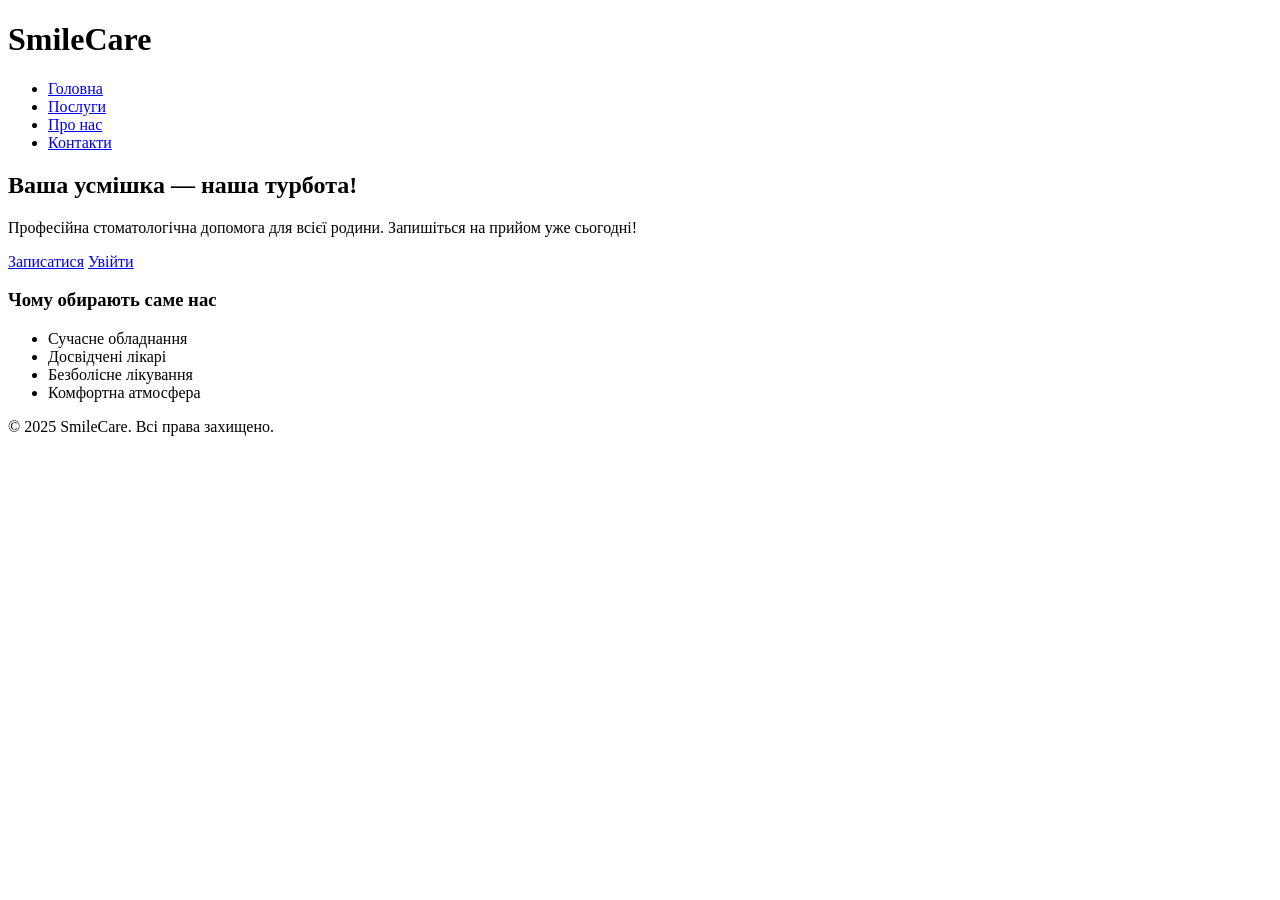
==== index.html @ df2c027c "Update index.html" ====
<!DOCTYPE html>
<html lang="uk">
<head>
    <meta charset="UTF-8">
    <meta name="viewport" content="width=device-width, initial-scale=1.0">
    <title>SmileCare — Стоматологічна клініка</title>
    <link rel="stylesheet" href="home.css">
</head>
<body>
    <header>
        <h1>SmileCare</h1>
        <nav>
            <ul class="nav-menu">
                <li><a href="#" class="active">Головна</a></li>
                <li><a href="#">Послуги</a></li>
                <li><a href="#">Про нас</a></li>
                <li><a href="#">Контакти</a></li>
            </ul>
        </nav>
    </header>

    <main>
        <section class="hero">
            <h2>Ваша усмішка — наша турбота!</h2>
            <p>Професійна стоматологічна допомога для всієї родини.  
               Запишіться на прийом уже сьогодні!</p>
            <div class="buttons">
                <a href="#" class="btn primary">Записатися</a>
                <a href="#" class="btn secondary">Увійти</a>
            </div>
        </section>

        <section class="about">
            <h3>Чому обирають саме нас</h3>
            <ul>
                <li>Сучасне обладнання</li>
                <li>Досвідчені лікарі</li>
                <li>Безболісне лікування</li>
                <li>Комфортна атмосфера</li>
            </ul>
        </section>
    </main>

    <footer>
        <p>&copy; 2025 SmileCare. Всі права захищено.</p>
    </footer>
</body>
</html>
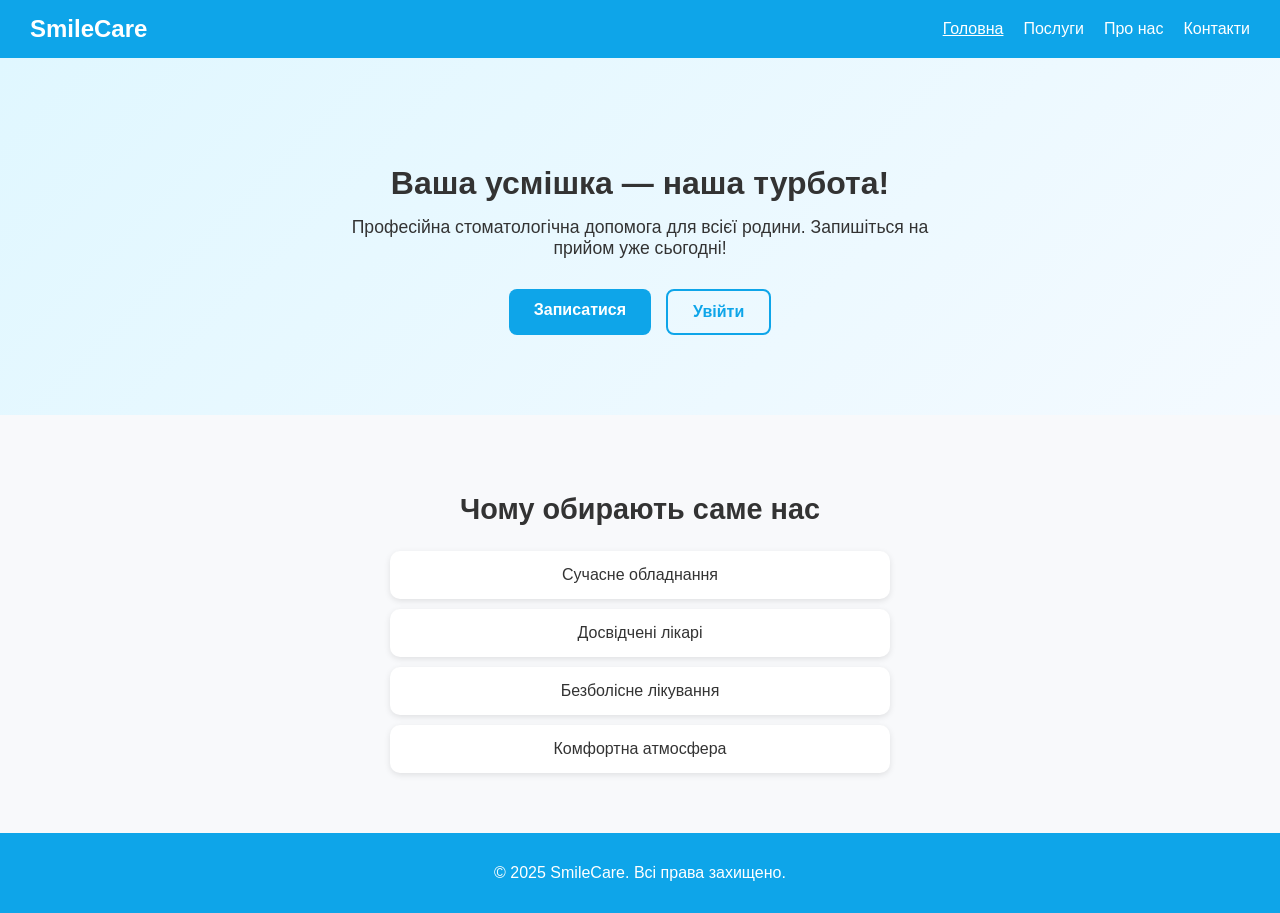
==== commit 3c2eeb48: "Update index.html Add index.html" ====
--- a/index.html
+++ b/index.html
@@ -4,7 +4,7 @@
     <meta charset="UTF-8">
     <meta name="viewport" content="width=device-width, initial-scale=1.0">
     <title>SmileCare — Стоматологічна клініка</title>
-    <link rel="stylesheet" href="home.css">
+    <link rel="stylesheet" href="css/home.css">
 </head>
 <body>
     <header>
--- a/css/home.css
+++ b/css/home.css
@@ -0,0 +1,153 @@
+/* Базові стилі */
+body {
+    margin: 0;
+    font-family: "Segoe UI", Arial, sans-serif;
+    color: #333;
+    background-color: #f8f9fb;
+}
+
+header {
+    background-color: #0ea5e9;
+    color: white;
+    display: flex;
+    justify-content: space-between;
+    align-items: center;
+    padding: 15px 30px;
+}
+
+header h1 {
+    margin: 0;
+    font-size: 1.5em;
+}
+
+.nav-menu {
+    list-style: none;
+    display: flex;
+    gap: 20px;
+    margin: 0;
+    padding: 0;
+}
+
+.nav-menu a {
+    color: white;
+    text-decoration: none;
+    font-weight: 500;
+}
+
+.nav-menu a:hover,
+.nav-menu a.active {
+    text-decoration: underline;
+}
+
+/* Герой-секція */
+.hero {
+    text-align: center;
+    padding: 80px 20px;
+    background: linear-gradient(135deg, #e0f7ff, #f4faff);
+}
+
+.hero h2 {
+    font-size: 2em;
+    margin-bottom: 15px;
+}
+
+.hero p {
+    font-size: 1.1em;
+    max-width: 600px;
+    margin: 0 auto 30px;
+}
+
+.buttons {
+    display: flex;
+    justify-content: center;
+    gap: 15px;
+}
+
+.btn {
+    padding: 12px 25px;
+    border-radius: 8px;
+    text-decoration: none;
+    font-weight: bold;
+    transition: 0.3s;
+}
+
+.btn.primary {
+    background-color: #0ea5e9;
+    color: white;
+}
+
+.btn.primary:hover {
+    background-color: #0284c7;
+}
+
+.btn.secondary {
+    border: 2px solid #0ea5e9;
+    color: #0ea5e9;
+}
+
+.btn.secondary:hover {
+    background-color: #0ea5e9;
+    color: white;
+}
+
+/* Секція "Про нас" */
+.about {
+    padding: 50px 20px;
+    text-align: center;
+}
+
+.about h3 {
+    font-size: 1.8em;
+    margin-bottom: 25px;
+}
+
+.about ul {
+    list-style: none;
+    padding: 0;
+    max-width: 500px;
+    margin: 0 auto;
+}
+
+.about li {
+    background: white;
+    margin: 10px 0;
+    padding: 15px;
+    border-radius: 10px;
+    box-shadow: 0 2px 6px rgba(0,0,0,0.1);
+}
+
+/* Footer */
+footer {
+    text-align: center;
+    padding: 15px;
+    background-color: #0ea5e9;
+    color: white;
+}
+
+@media (max-width: 600px) {
+    header {
+        flex-direction: column;
+        gap: 10px;
+        text-align: center;
+    }
+
+    .nav-menu {
+        flex-direction: column;
+        gap: 10px;
+    }
+
+    .hero h2 {
+        font-size: 1.6em;
+    }
+
+    .btn {
+        width: 100%;
+        max-width: 200px;
+    }
+
+    .buttons {
+        flex-direction: column;
+        align-items: center;
+    }
+}
+
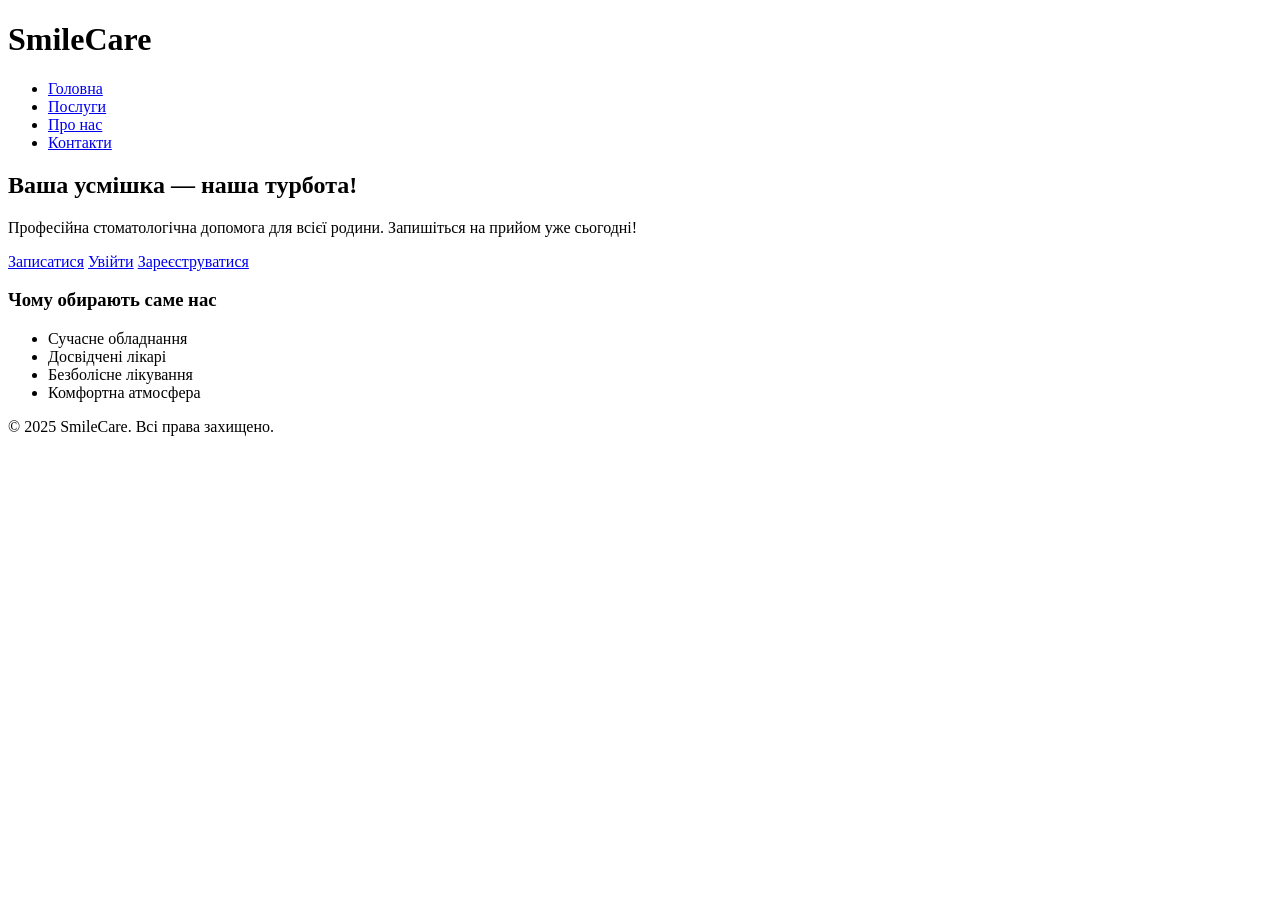
==== commit 02bd3d23: "Update index.html Добавила ще кнопку реєстрації" ====
--- a/index.html
+++ b/index.html
@@ -4,7 +4,7 @@
     <meta charset="UTF-8">
     <meta name="viewport" content="width=device-width, initial-scale=1.0">
     <title>SmileCare — Стоматологічна клініка</title>
-    <link rel="stylesheet" href="css/home.css">
+    <link rel="stylesheet" href="home.css">
 </head>
 <body>
     <header>
@@ -27,6 +27,7 @@
             <div class="buttons">
                 <a href="#" class="btn primary">Записатися</a>
                 <a href="#" class="btn secondary">Увійти</a>
+                <a href="#" class="btn the_third">Зареєструватися</a>
             </div>
         </section>
 
@@ -46,4 +47,3 @@
     </footer>
 </body>
 </html>
-
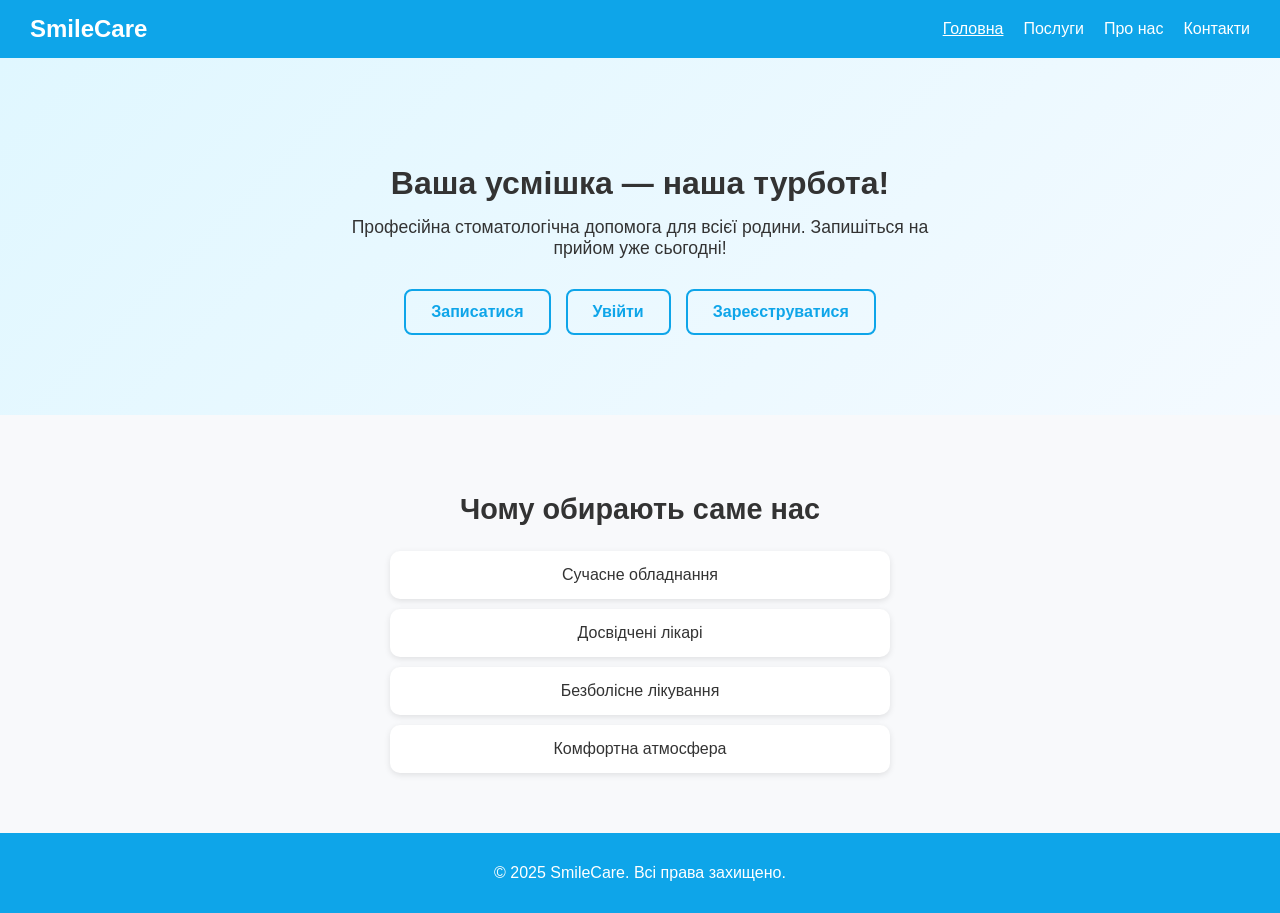
==== commit 8c8cd618: "Update index.html" ====
--- a/index.html
+++ b/index.html
@@ -1,49 +1,50 @@
-<!DOCTYPE html>
-<html lang="uk">
-<head>
-    <meta charset="UTF-8">
-    <meta name="viewport" content="width=device-width, initial-scale=1.0">
-    <title>SmileCare — Стоматологічна клініка</title>
-    <link rel="stylesheet" href="home.css">
-</head>
-<body>
-    <header>
-        <h1>SmileCare</h1>
-        <nav>
-            <ul class="nav-menu">
-                <li><a href="#" class="active">Головна</a></li>
-                <li><a href="#">Послуги</a></li>
-                <li><a href="#">Про нас</a></li>
-                <li><a href="#">Контакти</a></li>
-            </ul>
-        </nav>
-    </header>
-
-    <main>
-        <section class="hero">
-            <h2>Ваша усмішка — наша турбота!</h2>
-            <p>Професійна стоматологічна допомога для всієї родини.  
-               Запишіться на прийом уже сьогодні!</p>
-            <div class="buttons">
-                <a href="#" class="btn primary">Записатися</a>
-                <a href="#" class="btn secondary">Увійти</a>
-                <a href="#" class="btn the_third">Зареєструватися</a>
-            </div>
-        </section>
-
-        <section class="about">
-            <h3>Чому обирають саме нас</h3>
-            <ul>
-                <li>Сучасне обладнання</li>
-                <li>Досвідчені лікарі</li>
-                <li>Безболісне лікування</li>
-                <li>Комфортна атмосфера</li>
-            </ul>
-        </section>
-    </main>
-
-    <footer>
-        <p>&copy; 2025 SmileCare. Всі права захищено.</p>
-    </footer>
-</body>
-</html>
+<!DOCTYPE html>
+<html lang="uk">
+<head>
+    <meta charset="UTF-8">
+    <meta name="viewport" content="width=device-width, initial-scale=1.0">
+    <title>SmileCare — Стоматологічна клініка</title>
+    <link rel="stylesheet" href="home.css">
+</head>
+<body>
+    <header>
+        <h1>SmileCare</h1>
+        <nav>
+            <ul class="nav-menu">
+                <li><a href="index.html" class="active">Головна</a></li>
+                <li><a href="#">Послуги</a></li>
+                <li><a href="#">Про нас</a></li>
+                <li><a href="#">Контакти</a></li>
+            </ul>
+        </nav>
+    </header>
+
+    <main>
+        <section class="hero">
+            <h2>Ваша усмішка — наша турбота!</h2>
+            <p>Професійна стоматологічна допомога для всієї родини.  
+               Запишіться на прийом уже сьогодні!</p>
+            <div class="buttons">
+                <a href="contact.html" class="btn primary">Записатися</a>
+                <a href="#" class="btn secondary">Увійти</a>
+                <a href="#" class="btn the_third">Зареєструватися</a>
+            </div>
+        </section>
+
+        <section class="about">
+            <h3>Чому обирають саме нас</h3>
+            <ul>
+                <li>Сучасне обладнання</li>
+                <li>Досвідчені лікарі</li>
+                <li>Безболісне лікування</li>
+                <li>Комфортна атмосфера</li>
+            </ul>
+        </section>
+    </main>
+
+    <footer>
+        <p>&copy; 2025 SmileCare. Всі права захищено.</p>
+    </footer>
+</body>
+
+</html>
--- a/home.css
+++ b/home.css
@@ -0,0 +1,164 @@
+/* Базові стилі */
+body {
+    margin: 0;
+    font-family: "Segoe UI", Arial, sans-serif;
+    color: #333;
+    background-color: #f8f9fb;
+}
+
+header {
+    background-color: #0ea5e9;
+    color: white;
+    display: flex;
+    justify-content: space-between;
+    align-items: center;
+    padding: 15px 30px;
+}
+
+header h1 {
+    margin: 0;
+    font-size: 1.5em;
+}
+
+.nav-menu {
+    list-style: none;
+    display: flex;
+    gap: 20px;
+    margin: 0;
+    padding: 0;
+}
+
+.nav-menu a {
+    color: white;
+    text-decoration: none;
+    font-weight: 500;
+}
+
+.nav-menu a:hover,
+.nav-menu a.active {
+    text-decoration: underline;
+}
+
+/* Герой-секція */
+.hero {
+    text-align: center;
+    padding: 80px 20px;
+    background: linear-gradient(135deg, #e0f7ff, #f4faff);
+}
+
+.hero h2 {
+    font-size: 2em;
+    margin-bottom: 15px;
+}
+
+.hero p {
+    font-size: 1.1em;
+    max-width: 600px;
+    margin: 0 auto 30px;
+}
+
+.buttons {
+    display: flex;
+    justify-content: center;
+    gap: 15px;
+}
+
+.btn {
+    padding: 12px 25px;
+    border-radius: 8px;
+    text-decoration: none;
+    font-weight: bold;
+    transition: 0.3s;
+}
+
+.btn.primary {
+    border: 2px solid #0ea5e9;
+    color: #0ea5e9;
+}
+
+.btn.primary:hover {
+    background-color: #0ea5e9;
+    color: white;
+}
+
+.btn.secondary {
+    border: 2px solid #0ea5e9;
+    color: #0ea5e9;
+}
+
+.btn.secondary:hover {
+    background-color: #0ea5e9;
+    color: white;
+}
+
+.btn.the_third {
+    border: 2px solid #0ea5e9;
+    color: #0ea5e9;
+}
+
+.btn.the_third:hover {
+    background-color: #0ea5e9;
+    color: white;
+}
+
+/* Секція "Про нас" */
+.about {
+    padding: 50px 20px;
+    text-align: center;
+}
+
+.about h3 {
+    font-size: 1.8em;
+    margin-bottom: 25px;
+}
+
+.about ul {
+    list-style: none;
+    padding: 0;
+    max-width: 500px;
+    margin: 0 auto;
+}
+
+.about li {
+    background: white;
+    margin: 10px 0;
+    padding: 15px;
+    border-radius: 10px;
+    box-shadow: 0 2px 6px rgba(0,0,0,0.1);
+}
+
+/* Footer */
+footer {
+    text-align: center;
+    padding: 15px;
+    background-color: #0ea5e9;
+    color: white;
+}
+
+/* 📱 Адаптивність */
+@media (max-width: 600px) {
+    header {
+        flex-direction: column;
+        gap: 10px;
+        text-align: center;
+    }
+
+    .nav-menu {
+        flex-direction: column;
+        gap: 10px;
+    }
+
+    .hero h2 {
+        font-size: 1.6em;
+    }
+
+    .btn {
+        width: 100%;
+        max-width: 200px;
+    }
+
+    .buttons {
+        flex-direction: column;
+        align-items: center;
+    }
+}
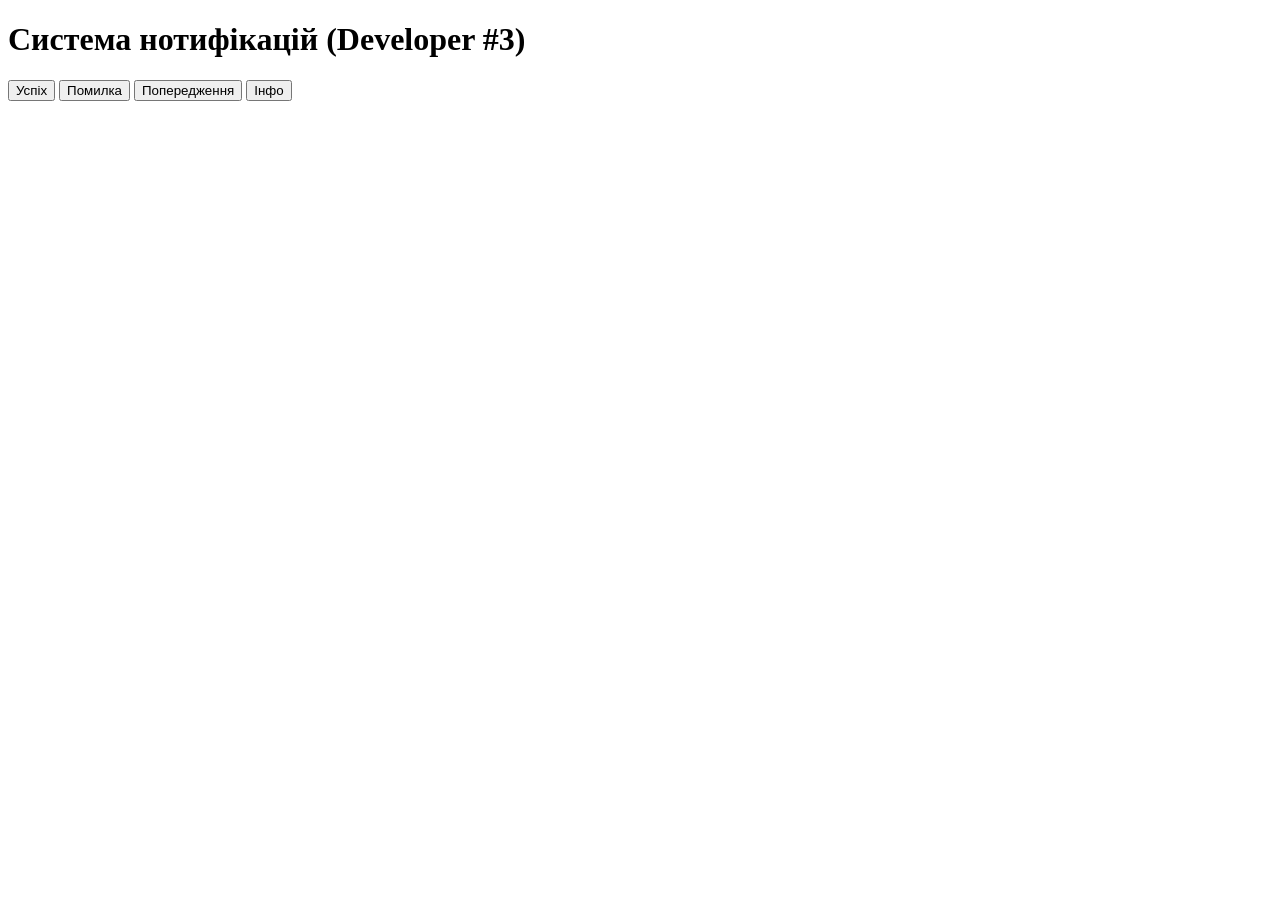
==== commit e0ad3a69: "Add files via upload" ====
--- a/index.html
+++ b/index.html
@@ -1,50 +1,18 @@
 <!DOCTYPE html>
 <html lang="uk">
 <head>
-    <meta charset="UTF-8">
-    <meta name="viewport" content="width=device-width, initial-scale=1.0">
-    <title>SmileCare — Стоматологічна клініка</title>
-    <link rel="stylesheet" href="home.css">
+  <meta charset="UTF-8">
+  <title>Система нотифікацій</title>
+  <link rel="stylesheet" href="css/notifications.css">
 </head>
 <body>
-    <header>
-        <h1>SmileCare</h1>
-        <nav>
-            <ul class="nav-menu">
-                <li><a href="index.html" class="active">Головна</a></li>
-                <li><a href="#">Послуги</a></li>
-                <li><a href="#">Про нас</a></li>
-                <li><a href="#">Контакти</a></li>
-            </ul>
-        </nav>
-    </header>
+  <h1>Система нотифікацій (Developer #3)</h1>
 
-    <main>
-        <section class="hero">
-            <h2>Ваша усмішка — наша турбота!</h2>
-            <p>Професійна стоматологічна допомога для всієї родини.  
-               Запишіться на прийом уже сьогодні!</p>
-            <div class="buttons">
-                <a href="contact.html" class="btn primary">Записатися</a>
-                <a href="#" class="btn secondary">Увійти</a>
-                <a href="#" class="btn the_third">Зареєструватися</a>
-            </div>
-        </section>
+  <button onclick="showToast('Успішно!', 'success')">Успіх</button>
+  <button onclick="showToast('Помилка!', 'error')">Помилка</button>
+  <button onclick="showToast('Попередження!', 'warning')">Попередження</button>
+  <button onclick="showToast('Інформаційне повідомлення', 'info')">Інфо</button>
 
-        <section class="about">
-            <h3>Чому обирають саме нас</h3>
-            <ul>
-                <li>Сучасне обладнання</li>
-                <li>Досвідчені лікарі</li>
-                <li>Безболісне лікування</li>
-                <li>Комфортна атмосфера</li>
-            </ul>
-        </section>
-    </main>
-
-    <footer>
-        <p>&copy; 2025 SmileCare. Всі права захищено.</p>
-    </footer>
+  <script src="js/notifications.js"></script>
 </body>
-
 </html>
--- a/css/notifications.css
+++ b/css/notifications.css
@@ -0,0 +1,43 @@
+.toast-container {
+  position: fixed;
+  top: 20px;
+  right: 20px;
+  display: flex;
+  flex-direction: column;
+  gap: 10px;
+  z-index: 9999;
+}
+
+.toast {
+  font-family: "Segoe UI", Arial, sans-serif;
+  position: relative;
+  padding: 10px 20px;
+  border-radius: 8px;
+  color: #fff;
+  min-width: 200px;
+  box-shadow: 0 2px 10px rgba(0,0,0,0.3);
+  animation: fadeIn 0.3s ease;
+}
+
+.toast-success { background-color: #4caf50; }
+.toast-error { background-color: #f44336; }
+.toast-warning { background-color: #ff9800; }
+.toast-info { background-color: #2196f3; }
+
+.toast-close {
+  position: absolute;
+  top: 5px;
+  right: 10px;
+  cursor: pointer;
+  font-weight: bold;
+}
+
+.toast.hide {
+  opacity: 0;
+  transition: opacity 0.5s ease;
+}
+
+@keyframes fadeIn {
+  from { opacity: 0; transform: translateY(-10px); }
+  to { opacity: 1; transform: translateY(0); }
+}
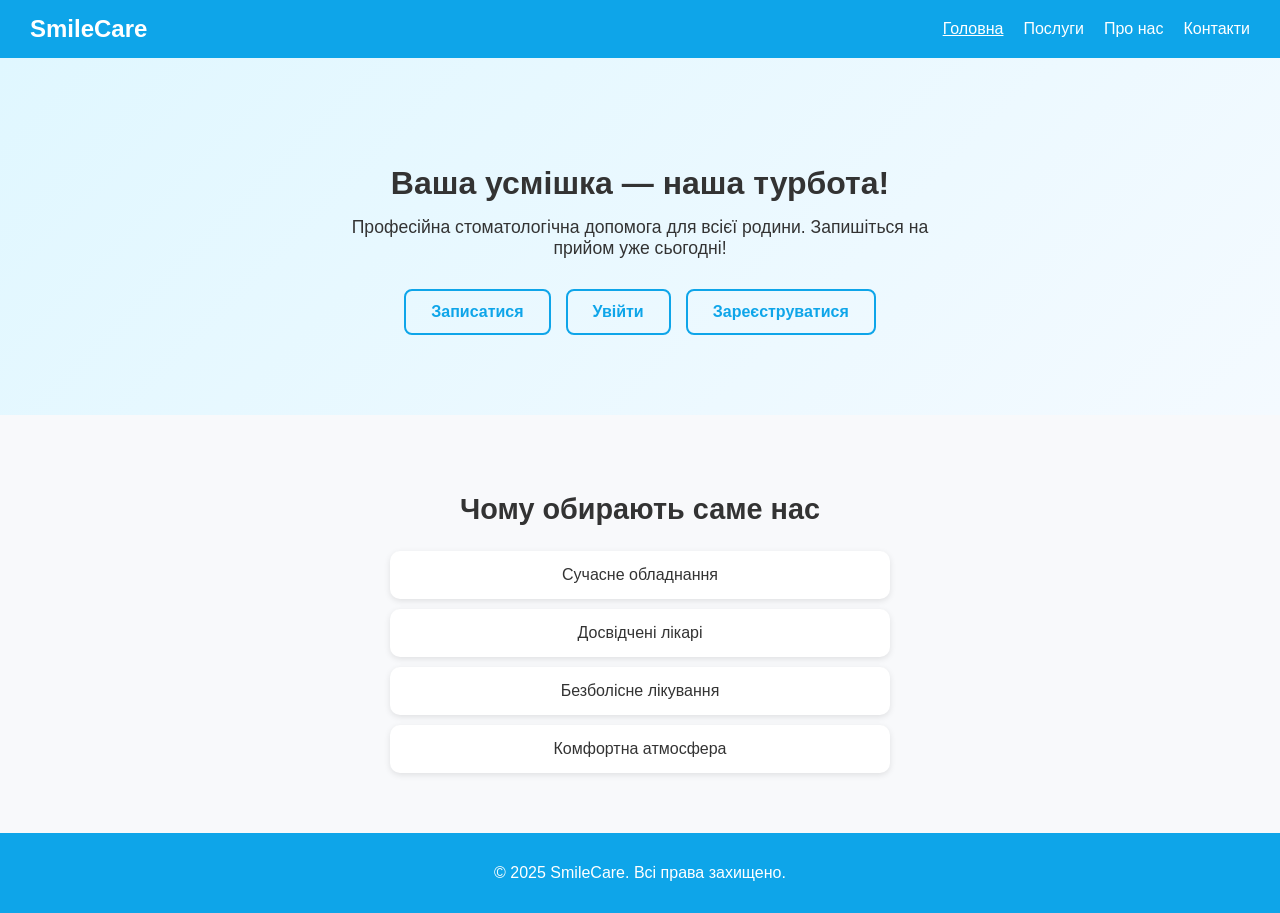
==== commit b62a0fb5: "Merge 8c8cd618dd4d4ee6da6a97595b148b269b756549 into 3ca8b72f4c2ba161ff040afab39ce52ea7456264" ====
--- a/index.html
+++ b/index.html
@@ -1,18 +1,50 @@
 <!DOCTYPE html>
 <html lang="uk">
 <head>
-  <meta charset="UTF-8">
-  <title>Система нотифікацій</title>
-  <link rel="stylesheet" href="css/notifications.css">
+    <meta charset="UTF-8">
+    <meta name="viewport" content="width=device-width, initial-scale=1.0">
+    <title>SmileCare — Стоматологічна клініка</title>
+    <link rel="stylesheet" href="home.css">
 </head>
 <body>
-  <h1>Система нотифікацій (Developer #3)</h1>
+    <header>
+        <h1>SmileCare</h1>
+        <nav>
+            <ul class="nav-menu">
+                <li><a href="index.html" class="active">Головна</a></li>
+                <li><a href="#">Послуги</a></li>
+                <li><a href="#">Про нас</a></li>
+                <li><a href="#">Контакти</a></li>
+            </ul>
+        </nav>
+    </header>
 
-  <button onclick="showToast('Успішно!', 'success')">Успіх</button>
-  <button onclick="showToast('Помилка!', 'error')">Помилка</button>
-  <button onclick="showToast('Попередження!', 'warning')">Попередження</button>
-  <button onclick="showToast('Інформаційне повідомлення', 'info')">Інфо</button>
+    <main>
+        <section class="hero">
+            <h2>Ваша усмішка — наша турбота!</h2>
+            <p>Професійна стоматологічна допомога для всієї родини.  
+               Запишіться на прийом уже сьогодні!</p>
+            <div class="buttons">
+                <a href="contact.html" class="btn primary">Записатися</a>
+                <a href="#" class="btn secondary">Увійти</a>
+                <a href="#" class="btn the_third">Зареєструватися</a>
+            </div>
+        </section>
 
-  <script src="js/notifications.js"></script>
+        <section class="about">
+            <h3>Чому обирають саме нас</h3>
+            <ul>
+                <li>Сучасне обладнання</li>
+                <li>Досвідчені лікарі</li>
+                <li>Безболісне лікування</li>
+                <li>Комфортна атмосфера</li>
+            </ul>
+        </section>
+    </main>
+
+    <footer>
+        <p>&copy; 2025 SmileCare. Всі права захищено.</p>
+    </footer>
 </body>
+
 </html>
--- a/home.css
+++ b/home.css
@@ -0,0 +1,164 @@
+/* Базові стилі */
+body {
+    margin: 0;
+    font-family: "Segoe UI", Arial, sans-serif;
+    color: #333;
+    background-color: #f8f9fb;
+}
+
+header {
+    background-color: #0ea5e9;
+    color: white;
+    display: flex;
+    justify-content: space-between;
+    align-items: center;
+    padding: 15px 30px;
+}
+
+header h1 {
+    margin: 0;
+    font-size: 1.5em;
+}
+
+.nav-menu {
+    list-style: none;
+    display: flex;
+    gap: 20px;
+    margin: 0;
+    padding: 0;
+}
+
+.nav-menu a {
+    color: white;
+    text-decoration: none;
+    font-weight: 500;
+}
+
+.nav-menu a:hover,
+.nav-menu a.active {
+    text-decoration: underline;
+}
+
+/* Герой-секція */
+.hero {
+    text-align: center;
+    padding: 80px 20px;
+    background: linear-gradient(135deg, #e0f7ff, #f4faff);
+}
+
+.hero h2 {
+    font-size: 2em;
+    margin-bottom: 15px;
+}
+
+.hero p {
+    font-size: 1.1em;
+    max-width: 600px;
+    margin: 0 auto 30px;
+}
+
+.buttons {
+    display: flex;
+    justify-content: center;
+    gap: 15px;
+}
+
+.btn {
+    padding: 12px 25px;
+    border-radius: 8px;
+    text-decoration: none;
+    font-weight: bold;
+    transition: 0.3s;
+}
+
+.btn.primary {
+    border: 2px solid #0ea5e9;
+    color: #0ea5e9;
+}
+
+.btn.primary:hover {
+    background-color: #0ea5e9;
+    color: white;
+}
+
+.btn.secondary {
+    border: 2px solid #0ea5e9;
+    color: #0ea5e9;
+}
+
+.btn.secondary:hover {
+    background-color: #0ea5e9;
+    color: white;
+}
+
+.btn.the_third {
+    border: 2px solid #0ea5e9;
+    color: #0ea5e9;
+}
+
+.btn.the_third:hover {
+    background-color: #0ea5e9;
+    color: white;
+}
+
+/* Секція "Про нас" */
+.about {
+    padding: 50px 20px;
+    text-align: center;
+}
+
+.about h3 {
+    font-size: 1.8em;
+    margin-bottom: 25px;
+}
+
+.about ul {
+    list-style: none;
+    padding: 0;
+    max-width: 500px;
+    margin: 0 auto;
+}
+
+.about li {
+    background: white;
+    margin: 10px 0;
+    padding: 15px;
+    border-radius: 10px;
+    box-shadow: 0 2px 6px rgba(0,0,0,0.1);
+}
+
+/* Footer */
+footer {
+    text-align: center;
+    padding: 15px;
+    background-color: #0ea5e9;
+    color: white;
+}
+
+/* 📱 Адаптивність */
+@media (max-width: 600px) {
+    header {
+        flex-direction: column;
+        gap: 10px;
+        text-align: center;
+    }
+
+    .nav-menu {
+        flex-direction: column;
+        gap: 10px;
+    }
+
+    .hero h2 {
+        font-size: 1.6em;
+    }
+
+    .btn {
+        width: 100%;
+        max-width: 200px;
+    }
+
+    .buttons {
+        flex-direction: column;
+        align-items: center;
+    }
+}
